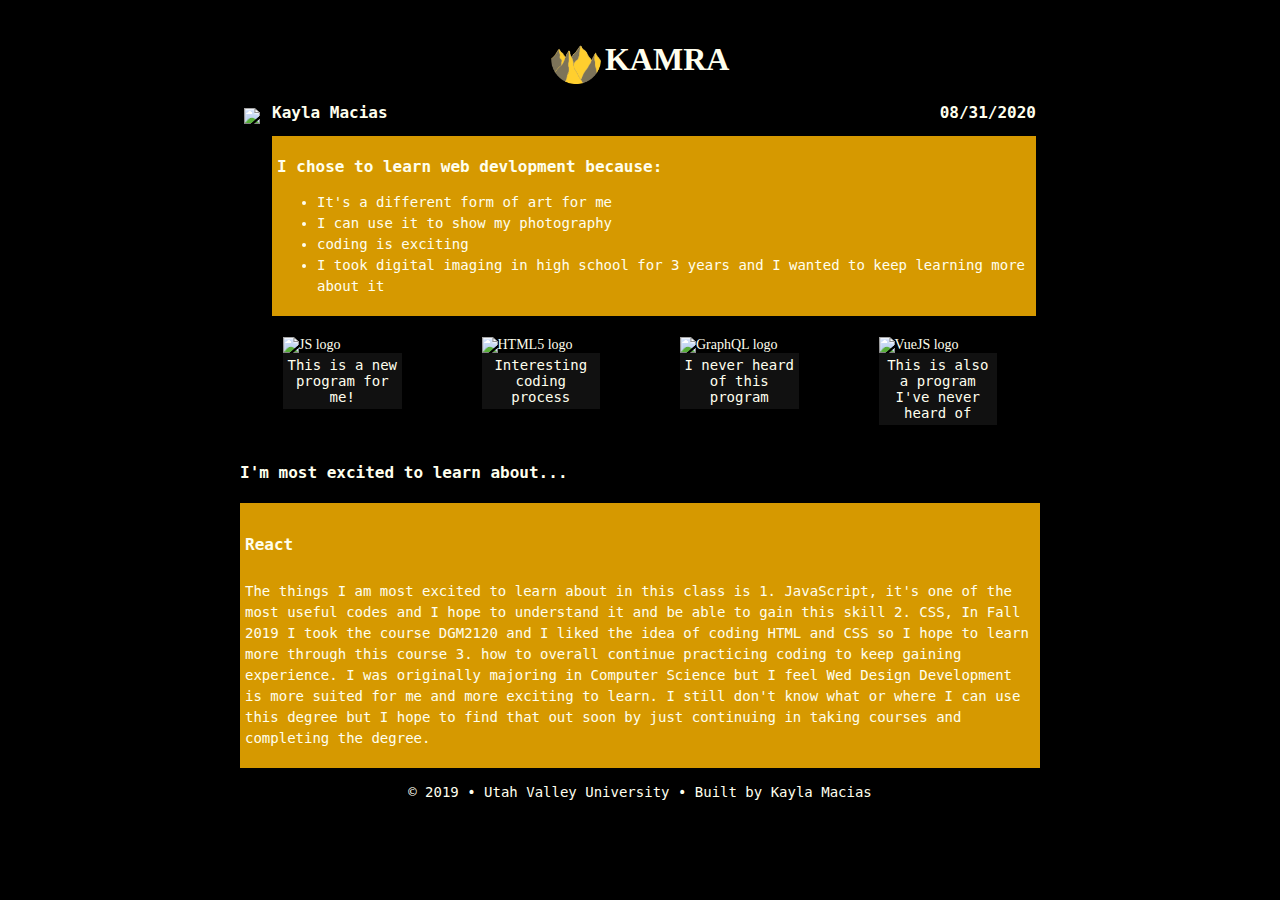
==== index.html @ b719e169 "update" ====
<!DOCTYPE html>
<html>

<head>
  <meta charset="utf-8">
  <meta http-equiv="X-UA-Compatible" content="IE=edge">
  <title>Practice Project1</title>
  <meta name="description" content="An interactive getting started guide.">
  <link rel="stylesheet" href="classproject1.1.css">
</head>
<!-- Header and Logo-->
<header>
  <img id="logo" src="Logo1.2.png">
  <h1>KAMRA</h1>
</header>
<main>
  <!-- Information-->
  <section id="info">
    <img class="profile-photo" src="https://media-exp1.licdn.com/dms/image/C5603AQEjKJEj-vwTXw/profile-displayphoto-shrink_200_200/0?e=1607558400&v=beta&t=JErmQ8RcWKFJKtIF57v3lvvgmjzG5Wxv7PLnwn0g9jo">
    <div class="bio">
      <div class="name-date">
        <h2>Kayla Macias</h2>
        <time datetime="08/31/2020">08/31/2020</time>
      </div>
      <div class="education">
        <h3>I chose to learn web devlopment because:</h3>
        <ul>
          <li>It's a different form of art for me</li>
          <li>I can use it to show my photography </li>
          <li>coding is exciting</li>
          <li>I took digital imaging in high school for 3 years and I wanted to keep learning more about it</li>
        </ul>
      </div>
    </div>
    <!-- Technology with caption-->
  </section>
  <section id="icons">
    <figure>
      <img src="https://cdn.worldvectorlogo.com/logos/javascript.svg" alt="JS logo">
      <figcaption>This is a new program for me!</figcaption>
    </figure>
    <figure>
      <img src="https://cdn.worldvectorlogo.com/logos/html-5.svg" alt="HTML5 logo">
      <figcaption>Interesting coding process</figcaption>
    </figure>
    <figure>
      <img src="https://cdn.worldvectorlogo.com/logos/graphql.svg" alt="GraphQL logo">
      <figcaption>I never heard of this program</figcaption>
    </figure>
    <figure>
      <img src="https://cdn.worldvectorlogo.com/logos/vue-9.svg" alt="VueJS logo">
      <figcaption>This is also a program I've never heard of</figcaption>
    </figure>
  </section>
  <!-- Interests-->
  <section id="interest">
    <h4>I'm most excited to learn about...</h4>
    <div class="react">
      <h5>React</h5>
      <p>The things I am most excited to learn about in this class is 1. JavaScript, it's one of the most useful codes and I hope to understand it and be able to gain this skill 2. CSS, In Fall 2019 I took the course DGM2120 and I liked the idea of coding HTML and CSS so I hope to learn more through this course 3. how to overall continue practicing coding to keep gaining experience. I was originally majoring in Computer Science but I feel Wed Design Development is more suited for me and more exciting to learn. I still don't know what or where I can use this degree but I hope to find that out soon by just continuing in taking courses and completing the degree.</p>
    </div>
  </section>

</main>
<!-- Footer -->
<footer>
  <p>&copy; 2019 &bull; Utah Valley University &bull; Built by Kayla Macias</p>
</footer>
---- classproject1.1.css ----
body {
    background-color: #000;
    box-shadow: 0 0 2px rgba(0, 0, 0, 0.06);
    color: #ffe;
    margin: 0 auto;
    max-width: 800px;
    padding: 2em 2em 4em;
  }
  header,
  h1,
  #logo {
    font-family: "Berkshire Swash", cursive;
    display: flex;
    align-items: center;
    justify-content: center;
    height: 50px;
    font-size: 32px;
    font-weight: 600;
    line-height: 1.5;
    padding: 2px;
  }
  /*Headers and paragraphs*/
  h2,
  h3,
  h4,
  h5 {
    font-size: 16px;
    font-weight: 600;
  }
  p,
  ul {
    font-size: 14px;
    font-weight: 100px;
    line-height: 1.5;
  }
  /*Information Section*/
  #info {
    font-family: "Inconsolata", monospace;
    display: flex;
    padding: 4px;
  }
  .profile-photo {
    height: 205px;
    border-top: 18px solid #000;
  }
  
  .name-date {
    font-size: 16px;
    font-weight: 600;
    align-items: center;
    justify-content: space-between;
    display: flex;
  }
  .education {
    background-color: #d69900;
    align-items: center;
    padding: 5px;
  }
  .bio {
    width: 100%;
    margin-left: 12px;
  }
  
  /*Icon Section*/
  #icons {
    display: flex;
    justify-content: center;
    padding: 3px;
    font-size: 14px;
  }
  figure > img {
    max-height: 145px;
    max-width: 180px;
  }
  figcaption {
    max-width: 180px;
    margin: auto;
    padding: 4px;
    text-align: center;
    background-color: #111;
    font-family: "Inconsolata", monospace;
  }
  
  /*Interest Section*/
  #interest {
    font-family: "Inconsolata", monospace;
  }
  .react {
    background-color: #d69900;
    align-items: center;
    padding: 5px;
  }
  
  /*Footer*/
  footer {
    font-family: "Inconsolata", monospace;
    text-align: center;
  }
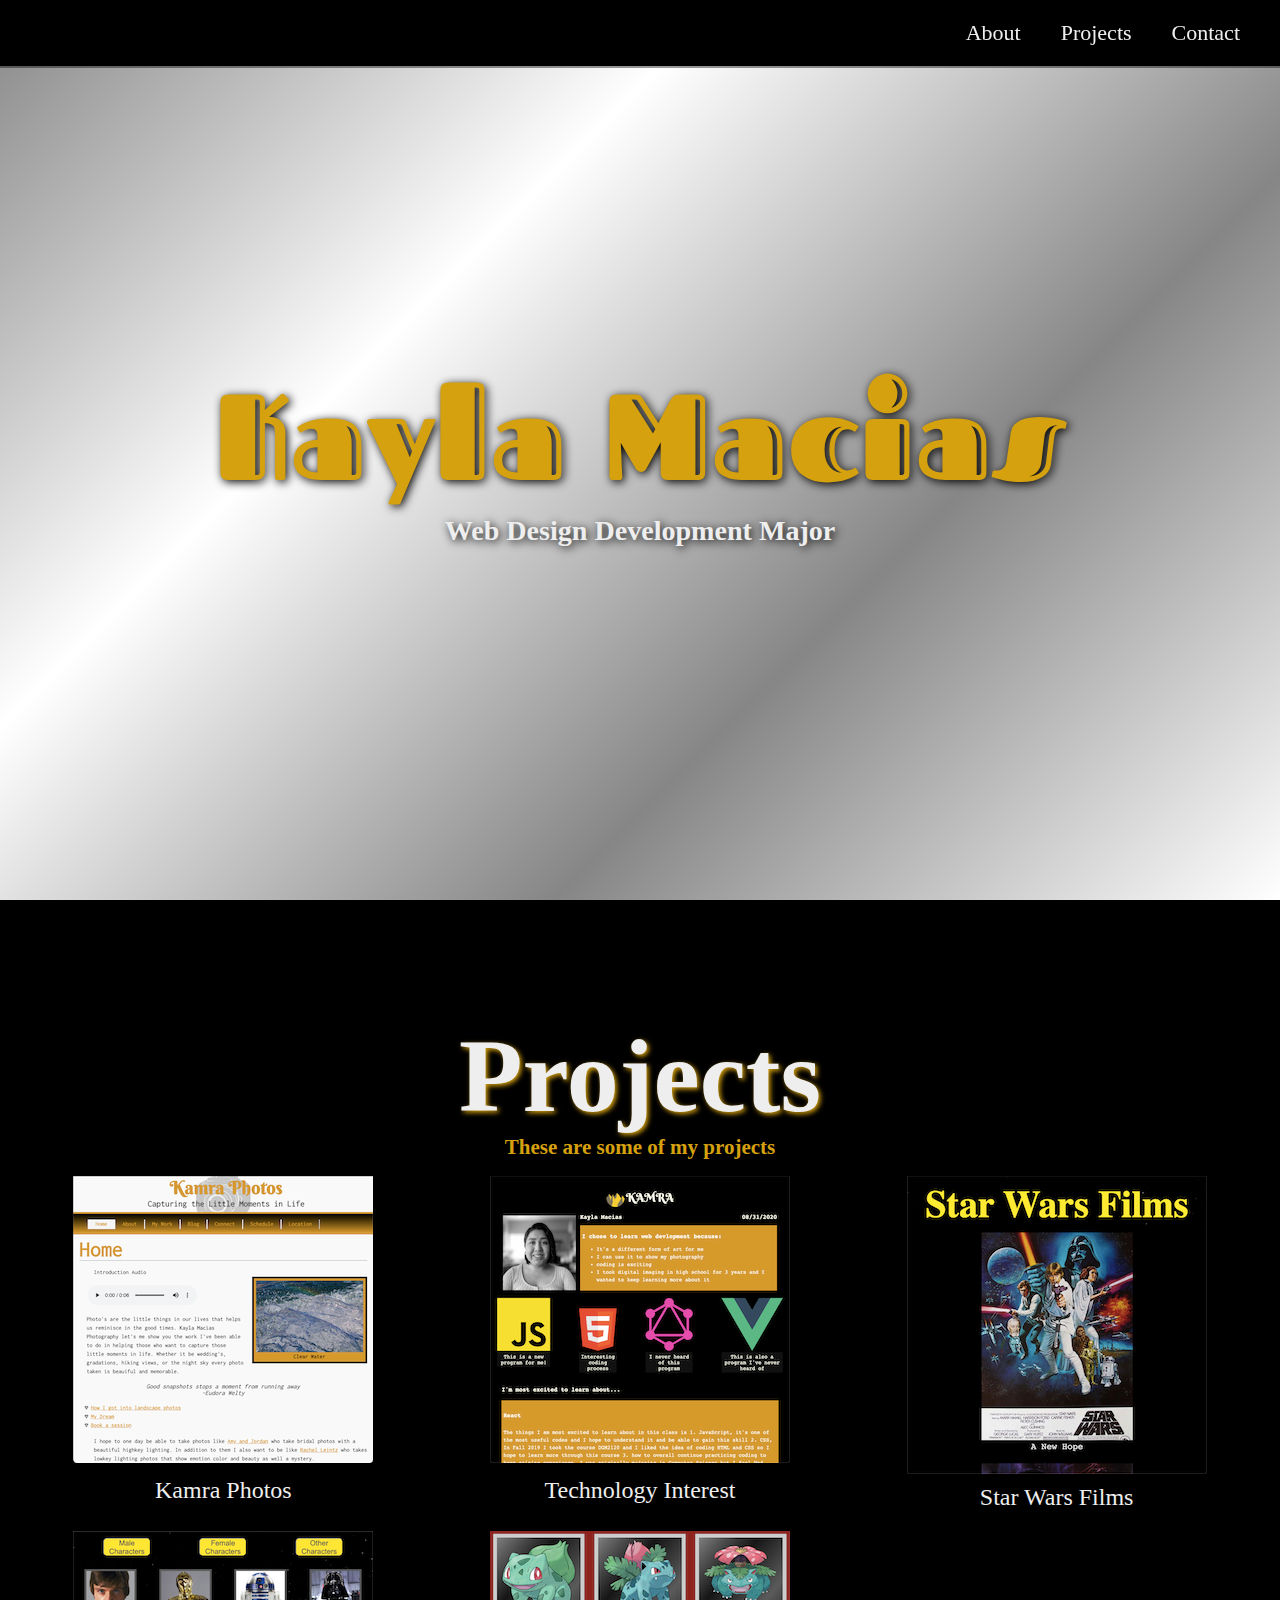
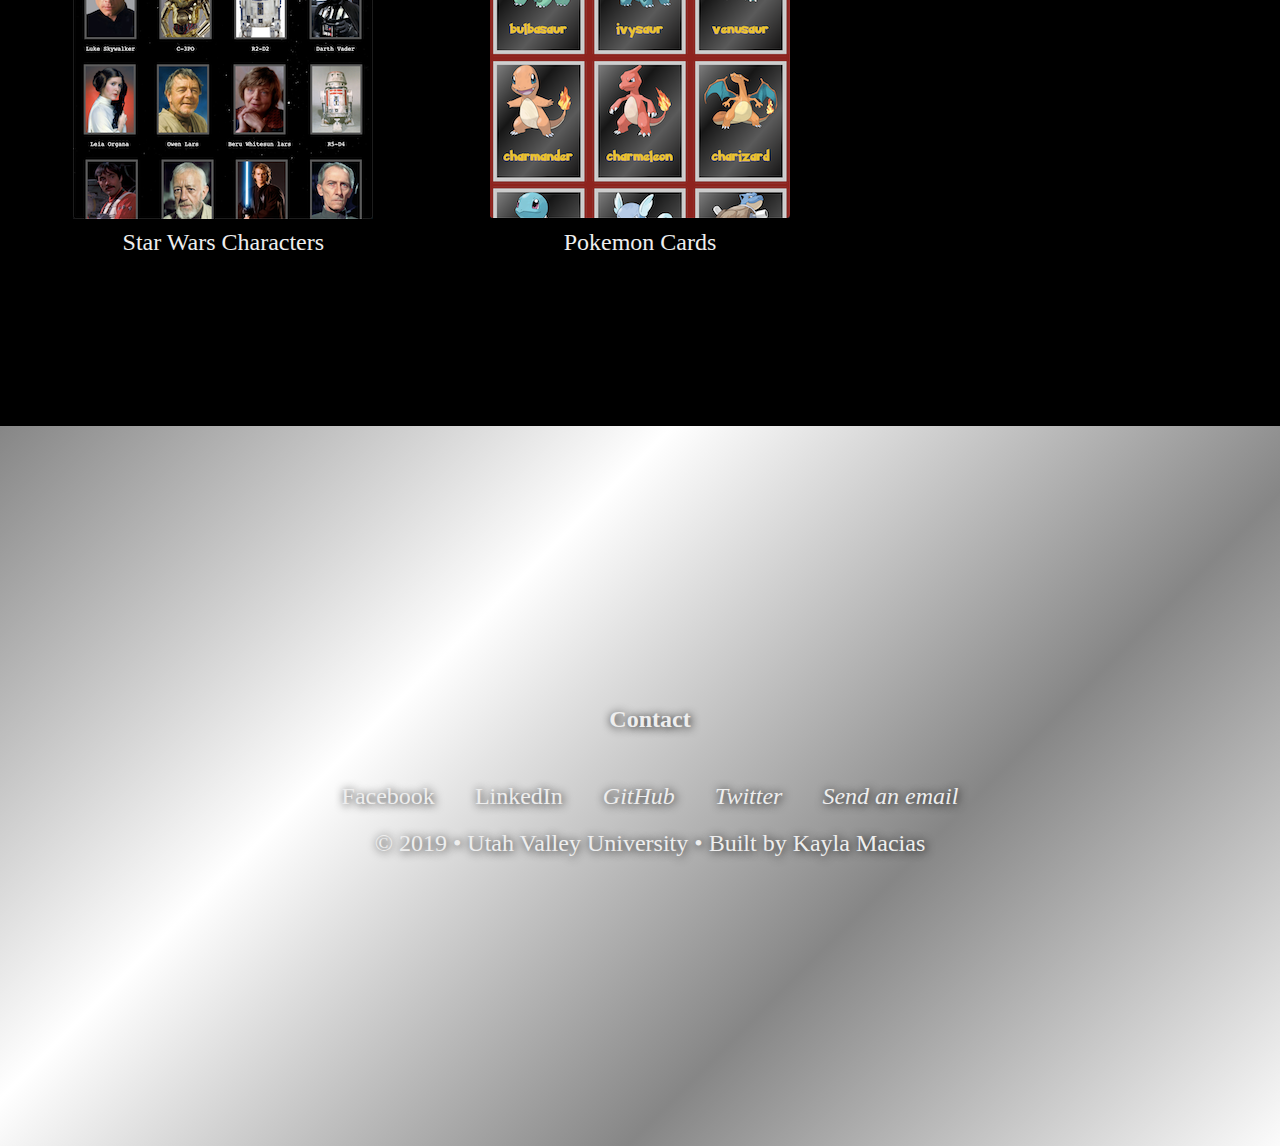
==== commit 973712b9: "update" ====
--- a/index.html
+++ b/index.html
@@ -1,68 +1,123 @@
 <!DOCTYPE html>
-<html>
+<html lang="en">
+  <head>
+    <meta charset="UTF-8" />
+    <meta name="viewport" content="width=device-width, initial-scale=1.0" />
+    <!--Google Fonts-->
+    <link href="https://fonts.googleapis.com/css2?family=Fascinate+Inline&display=swap" rel="stylesheet">
 
-<head>
-  <meta charset="utf-8">
-  <meta http-equiv="X-UA-Compatible" content="IE=edge">
-  <title>Practice Project1</title>
-  <meta name="description" content="An interactive getting started guide.">
-  <link rel="stylesheet" href="classproject1.1.css">
-</head>
-<!-- Header and Logo-->
-<header>
-  <img id="logo" src="Logo1.2.png">
-  <h1>KAMRA</h1>
-</header>
-<main>
-  <!-- Information-->
-  <section id="info">
-    <img class="profile-photo" src="https://media-exp1.licdn.com/dms/image/C5603AQEjKJEj-vwTXw/profile-displayphoto-shrink_200_200/0?e=1607558400&v=beta&t=JErmQ8RcWKFJKtIF57v3lvvgmjzG5Wxv7PLnwn0g9jo">
-    <div class="bio">
-      <div class="name-date">
-        <h2>Kayla Macias</h2>
-        <time datetime="08/31/2020">08/31/2020</time>
+    <title>Kayla's Personal Portfolio</title>
+    <link
+      rel="stylesheet"
+      href="https://use.fontawesome.com/releases/v5.8.2/css/all.css"
+      integrity="sha384-oS3vJWv+0UjzBfQzYUhtDYW+Pj2yciDJxpsK1OYPAYjqT085Qq/1cq5FLXAZQ7Ay"
+      crossorigin="anonymous"
+    />
+    <link rel="stylesheet" href="Index.css" />
+  </head>
+  <!--Start of page-->
+  <body>
+    <!--Navigation-->
+    <nav id="navbar">
+      <ul class="nav-list">
+        <li><a href="#welcome-section">About</a></li>
+        <li><a href="#projects">Projects</a></li>
+        <li><a href="#contact">Contact</a></li>
+      </ul>
+    </nav>
+    <!--Welcome-->
+    <section id="welcome-section">
+      <h1 class="name">Kayla Macias</h1>
+      <h3>Web Design Development Major</h3>
+    </section>
+    <section id="projects" class="projects-section">
+<!--Projects-->
+      <br><h1 class="work">Projects</h1>
+      <h2>These are some of my projects</h2></br>
+      <div class="projects-grid">
+        <a href="http://kamrasphotos.netlify.app" target="_blank" class="Kamra Photos">
+          <img class="project-image" src="../images/personal profolio/kamraphotos.png" />
+          <p class="project-title">
+            <span class="code"></span>
+            Kamra Photos
+            <span class="code"></span>
+          </p>
+        </a>
+        <a href="https://kaylastechnologyinterests.netlify.app/" target="_blank" class="Technology Interest">
+          <img class="project-image" src="../images/personal profolio/techinterest.png" />
+          <p class="project-title">
+            <span class="code"></span>
+            Technology Interest
+            <span class="code"></span>
+          </p>
+        </a>
+        <a href="/Star-Wars-films/index.html" target="_blank" class="project project-tile">
+          <img class="project-image" src="../images/personal profolio/starwarsfilms.png" />
+          <p class="project-title">
+            <span class="code"></span>
+            Star Wars Films
+            <span class="code"></span>
+          </p>
+        </a>
+        <a href="/Star-Wars-films/index.html" target="_blank" class="project project-tile">
+          <img class="project-image" src="../images/personal profolio/starwarscharacters.png" />
+          <p class="project-title">
+            <span class="code"></span>
+            Star Wars Characters
+            <span class="code"></span>
+          </p>
+        </a>
+        <a href="/Star-Wars-films/index.html" target="_blank" class="project project-tile">
+          <img class="project-image" src="../images/personal profolio/pokemoncard.png" />
+          <p class="project-title">
+            <span class="code"></span>
+            Pokemon Cards
+            <span class="code"></span>
+          </p>
+        </a>
       </div>
-      <div class="education">
-        <h3>I chose to learn web devlopment because:</h3>
-        <ul>
-          <li>It's a different form of art for me</li>
-          <li>I can use it to show my photography </li>
-          <li>coding is exciting</li>
-          <li>I took digital imaging in high school for 3 years and I wanted to keep learning more about it</li>
-        </ul>
+    </section>
+    <section id="contact" class="contact-section">
+      <!--Contact-->
+        
+      <h6>Contact</h6>
+      <div class="contact-links">
+        <a
+          href="https://facebook.com/kayla-amr01"
+          target="_blank"
+          class="btn contact-details"
+          ><i class="fab fa-facebook-square"></i> Facebook</a
+        >
+          <a
+            href="https://linkedin.com/in/kayla-amr/"
+            target="_blank"
+            class="btn contact-details"
+            ><i class="fab fa-linkedin"></i> LinkedIn</a
+          >
+        <a id="profile-link"
+          href="https://github.com/kayla-amr"
+          target="_blank"
+          class="btn contact-details"
+        >
+          <i class="fab fa-github">GitHub</i
+        ></a>
+        <a id="profile-link"
+          href="https://twitter.com/kayla_amr"
+          target="_blank"
+          class="btn contact-details"
+        >
+          <i class="fab fa-twitter">Twitter</i
+        ></a>
+        <a id="profile-link"
+          href="mailto:example@example.com"
+          target="_blank"
+          class="btn contact-details"
+        >
+          <i class="fas fa-at">Send an email</i
+        ></a>
+
+        <p>&copy; 2019 &bull; Utah Valley University &bull; Built by Kayla Macias</p>
       </div>
-    </div>
-    <!-- Technology with caption-->
-  </section>
-  <section id="icons">
-    <figure>
-      <img src="https://cdn.worldvectorlogo.com/logos/javascript.svg" alt="JS logo">
-      <figcaption>This is a new program for me!</figcaption>
-    </figure>
-    <figure>
-      <img src="https://cdn.worldvectorlogo.com/logos/html-5.svg" alt="HTML5 logo">
-      <figcaption>Interesting coding process</figcaption>
-    </figure>
-    <figure>
-      <img src="https://cdn.worldvectorlogo.com/logos/graphql.svg" alt="GraphQL logo">
-      <figcaption>I never heard of this program</figcaption>
-    </figure>
-    <figure>
-      <img src="https://cdn.worldvectorlogo.com/logos/vue-9.svg" alt="VueJS logo">
-      <figcaption>This is also a program I've never heard of</figcaption>
-    </figure>
-  </section>
-  <!-- Interests-->
-  <section id="interest">
-    <h4>I'm most excited to learn about...</h4>
-    <div class="react">
-      <h5>React</h5>
-      <p>The things I am most excited to learn about in this class is 1. JavaScript, it's one of the most useful codes and I hope to understand it and be able to gain this skill 2. CSS, In Fall 2019 I took the course DGM2120 and I liked the idea of coding HTML and CSS so I hope to learn more through this course 3. how to overall continue practicing coding to keep gaining experience. I was originally majoring in Computer Science but I feel Wed Design Development is more suited for me and more exciting to learn. I still don't know what or where I can use this degree but I hope to find that out soon by just continuing in taking courses and completing the degree.</p>
-    </div>
-  </section>
-
-</main>
-<!-- Footer -->
-<footer>
-  <p>&copy; 2019 &bull; Utah Valley University &bull; Built by Kayla Macias</p>
-</footer>+    </section>
+  </body>
+</html>--- a/Index.css
+++ b/Index.css
@@ -0,0 +1,166 @@
+/* Base reset */
+* {
+    margin: 0;
+    padding: 0;
+  }
+  
+  html {
+      box-sizing: border-box;
+       /* Set font size for easy rem calculations
+     * default document font size = 16px, 1rem = 16px, 100% = 16px
+     * (100% / 16px) * 10 = 62.5%, 1rem = 10px, 62.5% = 10px
+    */
+    font-size: 62.5%;
+      scroll-behavior: smooth;
+  }
+  
+  body {
+      margin: 0;
+  }
+
+  /*NAVIGATION SETTINGS*/
+  #navbar {
+      display: flex;
+      justify-content: flex-end;
+      background-color: #000;
+      box-shadow: 0 2px 0 rgba(0, 0, 0, 0.4);
+      position: fixed;
+      top: 0;
+      left: 0;
+      width: 100%;
+      z-index: 10;
+  }
+  
+  .nav-list a {
+    display: block;
+    font-size: 2.2rem;
+    padding: 2rem;
+  }
+  
+  .nav-list a:hover {
+      background: #d6a10e;
+    }
+  
+  .nav-list {
+      display: flex;
+      list-style: none;
+      margin-right: 2rem;
+  }
+  
+  /*WELCOME SETTINGS*/
+  #welcome-section {
+    display: flex;
+    flex-direction: column;
+    justify-content: center;
+    align-items: center;
+    width: 100%;
+    height: 100vh;
+    color:#eee;
+    text-shadow: 2px 2px 10px #000;
+    background-image: linear-gradient(135deg, #868686 , #fff, #868686, #fff);
+    font-size: x-large;
+  }
+  #welcome-section h1{
+    font-family: 'Fascinate Inline', cursive;
+    font-size: 122px;
+  }
+
+  /*PROJECT SETTINGS*/
+  .name{ 
+    font-size: 5.4rem;
+    color:#d6a10e;
+    }
+  
+    .work{
+    font-size: 10.4rem;
+    color:#eee;
+    text-shadow: 2px 2px 5px #d6a10e;
+    }
+
+  .projects-section {
+      color: #d6a10e;
+      font-size: 14px;
+      text-align: center;
+      padding: 10rem 2rem;
+      background: #000; 
+  }
+  
+  .project-tile{
+    display: flex;
+    flex-direction: column;
+    justify-content: space-between;
+    justify-self: center;
+    font-size: x-large;
+    text-align: center;
+  }
+  .projects-grid {
+      display: grid;
+      grid-template-columns: repeat(auto-fit, minmax(320px, 1fr));
+      grid-gap: 1rem;
+      width: 100%;
+      max-width: 1280px;
+      margin: 0 auto;
+      margin-bottom: 6rem;
+    }
+  
+    a {
+      text-decoration: none;
+      color: #eee;
+    }
+  
+    /*CONTACT SETTINGS*/
+    .contact-section {
+      display: flex;
+      flex-direction: column;
+      justify-content: center;
+      align-items: center;
+      text-align: center;
+      width: 100%;
+      height: 80vh;
+      padding: 0 1rem;
+      background-image: linear-gradient(135deg, #868686 , #fff, #868686, #fff);
+    }
+  
+    .contact-links {
+      display: flex;
+      justify-content: center;
+      width: 100%;
+      max-width: 980px;
+      margin-top: 4rem;
+      flex-wrap: wrap;
+    }
+  
+    .btn {
+      display: inline-block;
+      padding: 1rem 2rem;
+      border-radius: 2px;
+    }
+  
+    p,h6, .contact-details {
+      font-size: 2.4rem;
+      color: #eee;
+      text-shadow: 1px 1px 10px #000000;
+      transition: transform 0.3s ease-out;
+    }
+    p{
+      padding: 1rem 2rem;
+    }
+  
+    .contact-details:hover {
+      transform: translateY(8px);
+    }
+
+    /*DEVICE USE*/
+    @media (max-width: 28.75em) {
+      .contact-links {
+        flex-direction: column;
+        text-align: center;
+      }
+    }
+  
+    @media screen and (max-width: 30em) {
+      #welcome-section {
+        background-image: linear-gradient(270deg, #ffffff 0%, #daa025 100%);
+        font-size: small;
+      }
+    }
